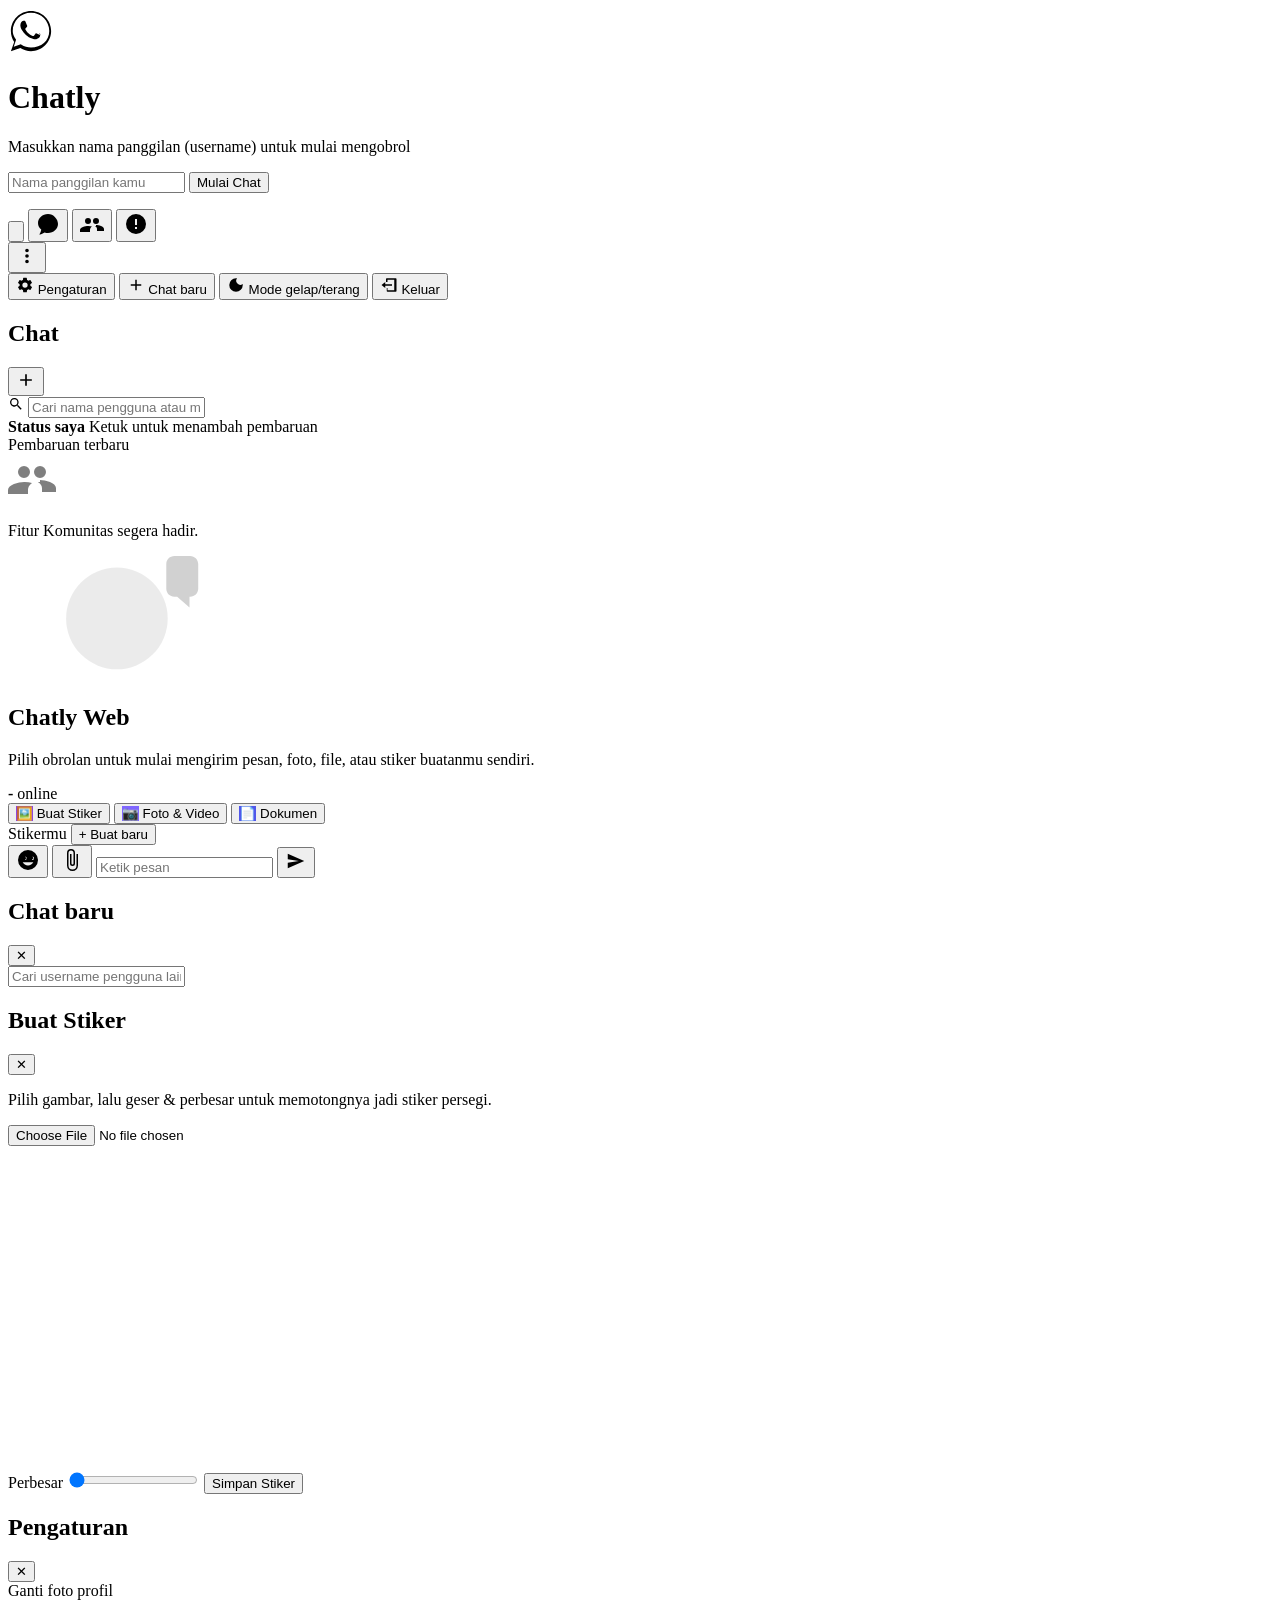
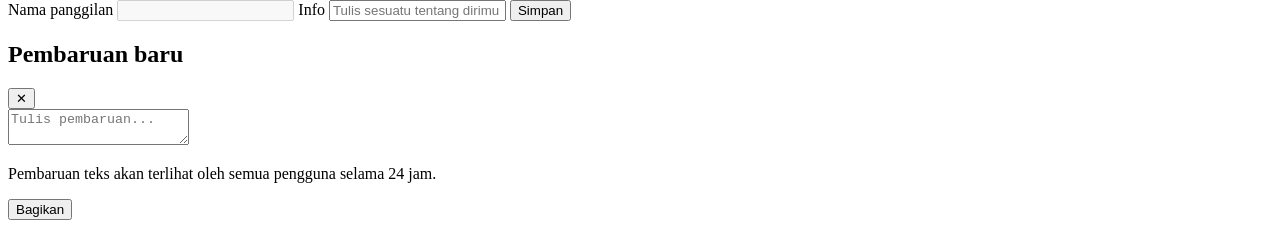
==== index.html @ 98d01206 "Add files via upload" ====
<!DOCTYPE html>
<html lang="id">
<head>
<meta charset="UTF-8" />
<meta name="viewport" content="width=device-width, initial-scale=1.0" />
<title>Chatly — WhatsApp Clone</title>
<link rel="stylesheet" href="css/style.css" />
</head>
<body>

<!-- =========================================================
     LAYAR 1: LOGIN DENGAN USERNAME
========================================================= -->
<div id="screen-login" class="screen active">
  <div class="login-card">
    <div class="login-logo">
      <svg viewBox="0 0 32 32" width="46" height="46"><path fill="currentColor" d="M16 2C8.3 2 2 8.3 2 16c0 2.8.8 5.4 2.3 7.6L2 30l6.6-2.2C10.7 29.2 13.3 30 16 30c7.7 0 14-6.3 14-14S23.7 2 16 2zm0 25.5c-2.4 0-4.7-.7-6.6-1.9l-.5-.3-4.9 1.6 1.6-4.8-.3-.5C4 19.6 3.3 17.9 3.3 16 3.3 9 9 3.3 16 3.3S28.7 9 28.7 16 23 27.5 16 27.5z"/><path fill="currentColor" d="M22.4 18.9c-.4-.2-2.2-1.1-2.5-1.2-.3-.1-.6-.2-.8.2-.2.4-.9 1.2-1.1 1.4-.2.2-.4.3-.8.1-.4-.2-1.6-.6-3-1.9-1.1-1-1.9-2.2-2.1-2.6-.2-.4 0-.6.2-.8.2-.2.4-.4.6-.7.2-.2.3-.4.4-.6.1-.2 0-.5 0-.7-.1-.2-.8-1.9-1.1-2.6-.3-.7-.6-.6-.8-.6h-.7c-.2 0-.6.1-.9.4-.3.3-1.2 1.2-1.2 2.9s1.2 3.4 1.4 3.6c.2.2 2.4 3.6 5.7 5.1.8.3 1.4.6 1.9.7.8.3 1.5.2 2.1.1.6-.1 2.2-.9 2.5-1.8.3-.9.3-1.6.2-1.8-.1-.2-.3-.3-.7-.5z"/></svg>
    </div>
    <h1>Chatly</h1>
    <p>Masukkan nama panggilan (username) untuk mulai mengobrol</p>
    <input id="usernameInput" type="text" placeholder="Nama panggilan kamu" maxlength="24" autocomplete="off" />
    <button id="startBtn">Mulai Chat</button>
    <p class="login-error hidden" id="loginError"></p>
  </div>
</div>

<!-- =========================================================
     LAYAR 2: APLIKASI UTAMA
========================================================= -->
<div id="screen-app" class="screen">
  <div class="app-shell">

    <!-- NAV RAIL -->
    <nav class="nav-rail">
      <div class="nav-top">
        <button class="nav-avatar" id="myAvatarBtn" title="Profil saya">
          <img id="myAvatarImg" src="" alt="" />
          <span id="myAvatarFallback"></span>
        </button>
        <button class="nav-icon active" data-tab="chats" title="Chat">
          <svg viewBox="0 0 24 24" width="24" height="24"><path fill="currentColor" d="M12 2C6.48 2 2 6.04 2 11c0 2.6 1.24 4.94 3.24 6.6-.09.9-.5 2.9-1.94 4.9 0 0 2.75-.35 5.3-2.1 1.05.34 2.19.6 3.4.6 5.52 0 10-4.04 10-9S17.52 2 12 2z"/></svg>
        </button>
        <button class="nav-icon" data-tab="communities" title="Komunitas">
          <svg viewBox="0 0 24 24" width="24" height="24"><path fill="currentColor" d="M8 12a3 3 0 100-6 3 3 0 000 6zm8 0a3 3 0 100-6 3 3 0 000 6zm-8 2c-2.7 0-8 1.35-8 4v2h10v-2c0-1.02.42-2.4 2-3.46A11.7 11.7 0 008 14zm8 0c-.34 0-.7.02-1.08.06C16.6 15.08 17 16.2 17 17.2V19h7v-2c0-2.65-5.3-4-8-4z"/></svg>
        </button>
        <button class="nav-icon" data-tab="updates" title="Pembaruan">
          <svg viewBox="0 0 24 24" width="24" height="24"><path fill="currentColor" d="M12 2a10 10 0 100 20 10 10 0 000-20zm1 15h-2v-2h2zm0-4h-2V7h2z"/></svg>
        </button>
      </div>
      <div class="nav-bottom">
        <button class="nav-icon" id="menuDotsBtn" title="Menu lainnya">
          <svg viewBox="0 0 24 24" width="22" height="22"><path fill="currentColor" d="M12 8a2 2 0 100-4 2 2 0 000 4zm0 6a2 2 0 100-4 2 2 0 000 4zm0 6a2 2 0 100-4 2 2 0 000 4z"/></svg>
        </button>
      </div>
    </nav>

    <!-- DROPDOWN TITIK TIGA -->
    <div class="dropdown-menu hidden" id="dotsMenu">
      <button data-action="settings">
        <svg viewBox="0 0 24 24" width="18" height="18"><path fill="currentColor" d="M19.14 12.94a7.14 7.14 0 000-1.88l2.03-1.58a.5.5 0 00.12-.64l-1.92-3.32a.5.5 0 00-.6-.22l-2.39.96a7.3 7.3 0 00-1.63-.94l-.36-2.54a.5.5 0 00-.5-.42h-3.84a.5.5 0 00-.5.42l-.36 2.54c-.59.24-1.14.56-1.63.94l-2.39-.96a.5.5 0 00-.6.22L2.7 8.84a.5.5 0 00.12.64l2.03 1.58a7.14 7.14 0 000 1.88L2.82 14.5a.5.5 0 00-.12.64l1.92 3.32c.14.24.42.32.6.22l2.39-.96c.49.38 1.04.7 1.63.94l.36 2.54c.05.24.26.42.5.42h3.84c.24 0 .45-.18.5-.42l.36-2.54c.59-.24 1.14-.56 1.63-.94l2.39.96c.24.1.46.02.6-.22l1.92-3.32a.5.5 0 00-.12-.64l-2.03-1.56zM12 15.5a3.5 3.5 0 110-7 3.5 3.5 0 010 7z"/></svg>
        Pengaturan
      </button>
      <button data-action="new-chat">
        <svg viewBox="0 0 24 24" width="18" height="18"><path fill="currentColor" d="M19 13h-6v6h-2v-6H5v-2h6V5h2v6h6z"/></svg>
        Chat baru
      </button>
      <button data-action="theme">
        <svg viewBox="0 0 24 24" width="18" height="18"><path fill="currentColor" d="M12 3a9 9 0 109 9c0-.46-.04-.92-.1-1.36a5.4 5.4 0 01-7.54-7.54c-.44-.06-.9-.1-1.36-.1z"/></svg>
        Mode gelap/terang
      </button>
      <button data-action="logout">
        <svg viewBox="0 0 24 24" width="18" height="18"><path fill="currentColor" d="M16 13v-2H7V8l-5 4 5 4v-3zM20 3H9a1 1 0 00-1 1v4h2V5h9v14h-9v-3H9v4a1 1 0 001 1h11a1 1 0 001-1V4a1 1 0 00-1-1z"/></svg>
        Keluar
      </button>
    </div>

    <!-- PANEL DAFTAR (search + list) -->
    <section class="list-panel">
      <header class="list-header">
        <h1 id="listTitle">Chat</h1>
        <button class="icon-btn" id="composeBtn" title="Chat baru">
          <svg viewBox="0 0 24 24" width="20" height="20"><path fill="currentColor" d="M19 13h-6v6h-2v-6H5v-2h6V5h2v6h6z"/></svg>
        </button>
      </header>
      <div class="search-bar">
        <svg viewBox="0 0 24 24" width="16" height="16"><path fill="currentColor" d="M15.5 14h-.79l-.28-.27a6.5 6.5 0 10-.7.7l.27.28v.79l5 4.99L20.49 19zm-6 0a4.5 4.5 0 110-9 4.5 4.5 0 010 9z"/></svg>
        <input id="searchInput" placeholder="Cari nama pengguna atau mulai chat baru" autocomplete="off" />
      </div>

      <div id="chatListView" class="list-view"></div>

      <div id="updatesListView" class="list-view hidden">
        <div class="updates-my-status" id="myStatusRow">
          <div class="avatar-wrap"><div class="avatar-fallback" id="myStatusAvatar"></div></div>
          <div class="row-text">
            <strong>Status saya</strong>
            <span>Ketuk untuk menambah pembaruan</span>
          </div>
        </div>
        <div class="list-subtitle">Pembaruan terbaru</div>
        <div id="statusFeed"></div>
      </div>

      <div id="communitiesListView" class="list-view hidden">
        <div class="empty-inline">
          <svg viewBox="0 0 24 24" width="48" height="48"><path fill="currentColor" opacity=".5" d="M8 12a3 3 0 100-6 3 3 0 000 6zm8 0a3 3 0 100-6 3 3 0 000 6zm-8 2c-2.7 0-8 1.35-8 4v2h10v-2c0-1.02.42-2.4 2-3.46A11.7 11.7 0 008 14zm8 0c-.34 0-.7.02-1.08.06C16.6 15.08 17 16.2 17 17.2V19h7v-2c0-2.65-5.3-4-8-4z"/></svg>
          <p>Fitur Komunitas segera hadir.</p>
        </div>
      </div>
    </section>

    <!-- PANEL CHAT UTAMA -->
    <section class="chat-panel">
      <div class="chat-empty" id="chatEmpty">
        <svg viewBox="0 0 303 172" width="220"><path fill="currentColor" opacity=".18" d="M229 .1c-6 0-11 4.9-11 11v34c0 6 5 11 11 11h4l17 15V56h1c6 0 11-5 11-11V11c0-6-5-11-11-11h-22z"/><circle cx="150" cy="86" r="70" fill="currentColor" opacity=".08"/></svg>
        <h2>Chatly Web</h2>
        <p>Pilih obrolan untuk mulai mengirim pesan, foto, file, atau stiker buatanmu sendiri.</p>
      </div>

      <div class="chat-active hidden" id="chatActive">
        <header class="chat-header">
          <div class="chat-header-info" id="chatHeaderInfo">
            <div class="avatar-fallback" id="peerAvatar"></div>
            <div>
              <strong id="peerName">-</strong>
              <span id="peerStatus">online</span>
            </div>
          </div>
        </header>

        <div class="messages" id="messagesContainer"></div>

        <div class="attach-menu hidden" id="attachMenu">
          <button data-type="sticker">
            <span class="attach-icon" style="background:#8f47db">🖼️</span> Buat Stiker
          </button>
          <button data-type="image">
            <span class="attach-icon" style="background:#7f66ff">📷</span> Foto &amp; Video
          </button>
          <button data-type="file">
            <span class="attach-icon" style="background:#5157ea">📄</span> Dokumen
          </button>
        </div>

        <div class="sticker-tray hidden" id="stickerTray">
          <div class="sticker-tray-header">
            <span>Stikermu</span>
            <button id="makeStickerBtn">+ Buat baru</button>
          </div>
          <div id="stickerGrid" class="sticker-grid"></div>
        </div>

        <footer class="composer">
          <button class="icon-btn" id="stickerToggleBtn" title="Stiker">
            <svg viewBox="0 0 24 24" width="24" height="24"><path fill="currentColor" d="M12 2a10 10 0 1010 10A10 10 0 0012 2zm-3 6.5A1.5 1.5 0 119 12a1.5 1.5 0 011.5-1.5zm7.5 0A1.5 1.5 0 1116 12a1.5 1.5 0 011.5-1.5zM12 17.5c-2.3 0-4.3-1.3-5.3-3.2h10.6c-1 1.9-3 3.2-5.3 3.2z"/></svg>
          </button>
          <button class="icon-btn" id="attachBtn" title="Lampirkan">
            <svg viewBox="0 0 24 24" width="24" height="24"><path fill="currentColor" d="M16.5 6v11.5a4 4 0 01-8 0V5a2.5 2.5 0 015 0v10.5a1 1 0 01-2 0V6H10v9.5a2.5 2.5 0 005 0V5a4 4 0 00-8 0v12.5a5.5 5.5 0 0011 0V6z"/></svg>
          </button>
          <input type="file" id="imageInput" accept="image/*" hidden />
          <input type="file" id="fileInput" hidden />
          <input type="text" id="messageInput" placeholder="Ketik pesan" autocomplete="off" />
          <button class="send-btn" id="sendBtn" title="Kirim">
            <svg viewBox="0 0 24 24" width="22" height="22"><path fill="currentColor" d="M3 20l18-8L3 4v6l12 2-12 2z"/></svg>
          </button>
        </footer>
      </div>
    </section>
  </div>
</div>

<!-- =========================================================
     MODAL: MULAI CHAT BARU
========================================================= -->
<div class="modal-overlay hidden" id="newChatModal">
  <div class="modal-card">
    <header>
      <h2>Chat baru</h2>
      <button class="modal-close" data-close="newChatModal">✕</button>
    </header>
    <div class="modal-body">
      <input id="newChatSearch" placeholder="Cari username pengguna lain..." autocomplete="off" />
      <div id="newChatResults" class="list-view"></div>
    </div>
  </div>
</div>

<!-- =========================================================
     MODAL: PEMBUAT STIKER
========================================================= -->
<div class="modal-overlay hidden" id="stickerMakerModal">
  <div class="modal-card">
    <header>
      <h2>Buat Stiker</h2>
      <button class="modal-close" data-close="stickerMakerModal">✕</button>
    </header>
    <div class="modal-body sticker-maker-body">
      <p class="hint">Pilih gambar, lalu geser &amp; perbesar untuk memotongnya jadi stiker persegi.</p>
      <input type="file" id="stickerFileInput" accept="image/*" />
      <div class="sticker-canvas-wrap">
        <canvas id="stickerCanvas" width="320" height="320"></canvas>
      </div>
      <div class="sticker-controls hidden" id="stickerControls">
        <label>Perbesar
          <input type="range" id="stickerZoom" min="1" max="3" step="0.01" value="1" />
        </label>
        <button id="saveStickerBtn">Simpan Stiker</button>
      </div>
    </div>
  </div>
</div>

<!-- =========================================================
     MODAL: PENGATURAN / PROFIL
========================================================= -->
<div class="modal-overlay hidden" id="settingsModal">
  <div class="modal-card">
    <header>
      <h2>Pengaturan</h2>
      <button class="modal-close" data-close="settingsModal">✕</button>
    </header>
    <div class="modal-body settings-body">
      <div class="settings-avatar">
        <div class="avatar-fallback big" id="settingsAvatar"></div>
        <label class="btn-secondary">
          Ganti foto profil
          <input type="file" id="avatarInput" accept="image/*" hidden />
        </label>
      </div>
      <label class="field">
        Nama panggilan
        <input id="settingsUsername" disabled />
      </label>
      <label class="field">
        Info
        <input id="settingsAbout" placeholder="Tulis sesuatu tentang dirimu" />
      </label>
      <button class="btn-primary" id="saveSettingsBtn">Simpan</button>
    </div>
  </div>
</div>

<!-- =========================================================
     MODAL: TULIS PEMBARUAN (STATUS)
========================================================= -->
<div class="modal-overlay hidden" id="statusComposerModal">
  <div class="modal-card">
    <header>
      <h2>Pembaruan baru</h2>
      <button class="modal-close" data-close="statusComposerModal">✕</button>
    </header>
    <div class="modal-body">
      <textarea id="statusText" placeholder="Tulis pembaruan..." maxlength="200"></textarea>
      <p class="hint">Pembaruan teks akan terlihat oleh semua pengguna selama 24 jam.</p>
      <button class="btn-primary" id="postStatusBtn">Bagikan</button>
    </div>
  </div>
</div>

<div id="toast" class="toast hidden"></div>

<script src="https://cdn.jsdelivr.net/npm/@supabase/supabase-js@2/dist/umd/supabase.min.js"></script>
<script type="module" src="js/supabaseClient.js"></script>
<script type="module" src="js/app.js"></script>
</body>
</html>
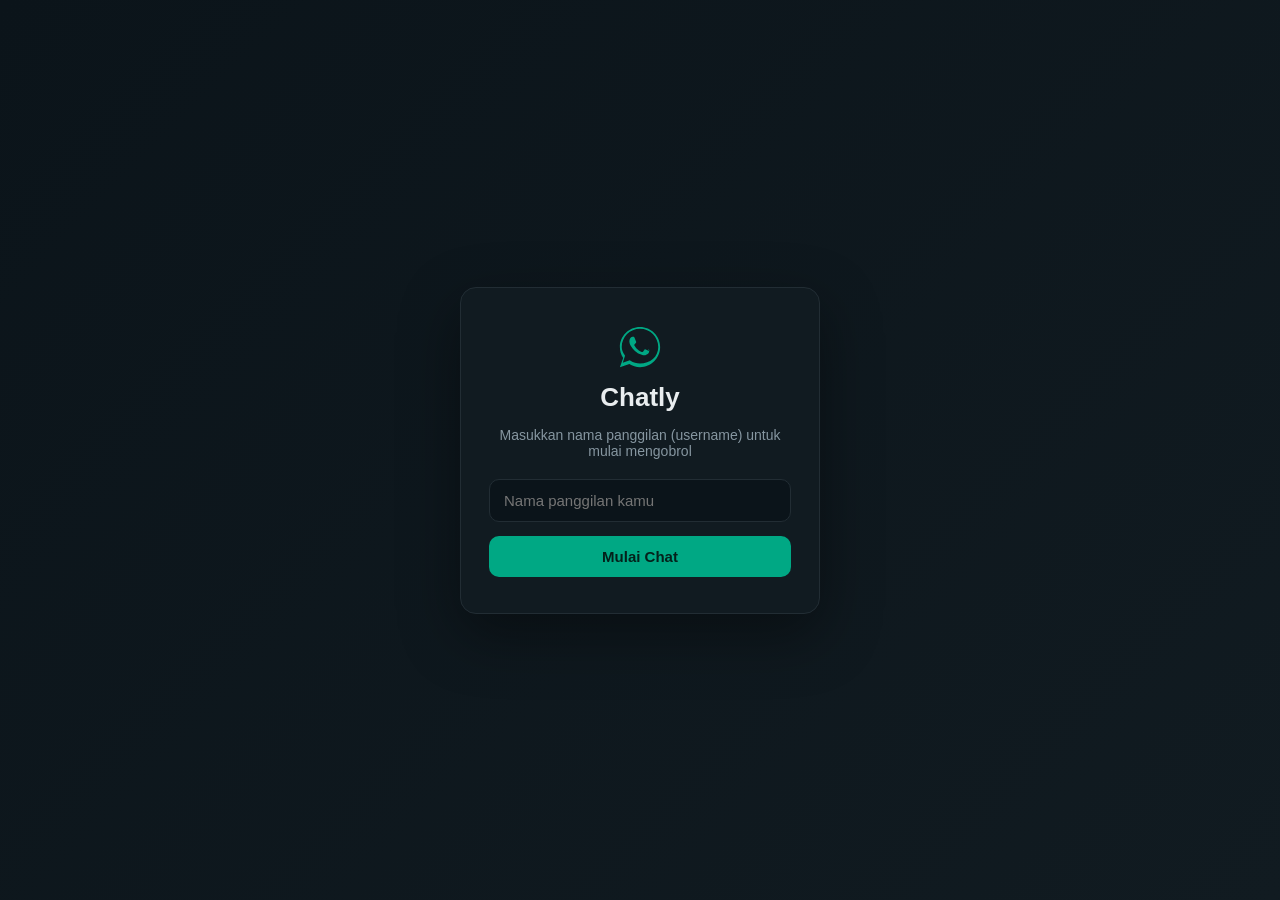
==== commit f6fd9c5b: "Add files via upload" ====
--- a/index.html
+++ b/index.html
@@ -4,7 +4,7 @@
 <meta charset="UTF-8" />
 <meta name="viewport" content="width=device-width, initial-scale=1.0" />
 <title>Chatly — WhatsApp Clone</title>
-<link rel="stylesheet" href="css/style.css" />
+<link rel="stylesheet" href="style.css" />
 </head>
 <body>
 
@@ -260,7 +260,7 @@
 <div id="toast" class="toast hidden"></div>
 
 <script src="https://cdn.jsdelivr.net/npm/@supabase/supabase-js@2/dist/umd/supabase.min.js"></script>
-<script type="module" src="js/supabaseClient.js"></script>
-<script type="module" src="js/app.js"></script>
+<script type="module" src="supabaseClient.js"></script>
+<script type="module" src="app.js"></script>
 </body>
 </html>
--- a/style.css
+++ b/style.css
@@ -0,0 +1,342 @@
+/* =========================================================
+   CHATLY — style ala WhatsApp Web (tema gelap default)
+========================================================= */
+:root{
+  --bg-app: #0b141a;
+  --bg-panel: #111b21;
+  --bg-panel-header: #202c33;
+  --bg-hover: #202c33;
+  --bg-active: #2a3942;
+  --border: #222d34;
+  --text-primary: #e9edef;
+  --text-secondary: #8696a0;
+  --accent: #00a884;
+  --accent-strong: #06cf9c;
+  --bubble-out: #005c4b;
+  --bubble-in: #202c33;
+  --danger: #f15c6d;
+  --radius: 8px;
+  --nav-rail-w: 72px;
+  --list-panel-w: 400px;
+}
+
+body.light{
+  --bg-app: #f0f2f5;
+  --bg-panel: #ffffff;
+  --bg-panel-header: #f0f2f5;
+  --bg-hover: #f5f6f6;
+  --bg-active: #e9edef;
+  --border: #e9edef;
+  --text-primary: #111b21;
+  --text-secondary: #667781;
+  --bubble-out: #d9fdd3;
+  --bubble-in: #ffffff;
+}
+
+*{ box-sizing: border-box; }
+html,body{ height:100%; margin:0; }
+body{
+  font-family: "Segoe UI", Helvetica, Arial, sans-serif;
+  background: var(--bg-app);
+  color: var(--text-primary);
+}
+button{ font-family:inherit; cursor:pointer; border:none; background:none; color:inherit; }
+input, textarea{ font-family:inherit; }
+.hidden{ display:none !important; }
+
+/* ---------- Screens ---------- */
+.screen{ display:none; height:100vh; width:100vw; }
+.screen.active{ display:flex; align-items:center; justify-content:center; }
+
+/* ---------- Login ---------- */
+#screen-login{ background: linear-gradient(135deg,#0b141a,#111b21); }
+.login-card{
+  width: 360px;
+  max-width: 90vw;
+  background: var(--bg-panel);
+  border: 1px solid var(--border);
+  border-radius: 16px;
+  padding: 36px 28px;
+  text-align: center;
+  box-shadow: 0 20px 60px rgba(0,0,0,.4);
+}
+.login-logo{ color: var(--accent); margin-bottom: 8px; }
+.login-card h1{ margin: 4px 0; font-size: 26px; }
+.login-card p{ color: var(--text-secondary); font-size: 14px; margin-bottom: 20px; }
+.login-card input{
+  width: 100%;
+  padding: 12px 14px;
+  border-radius: 10px;
+  border: 1px solid var(--border);
+  background: var(--bg-app);
+  color: var(--text-primary);
+  font-size: 15px;
+  outline: none;
+  margin-bottom: 14px;
+}
+.login-card input:focus{ border-color: var(--accent); }
+.login-card button{
+  width: 100%;
+  padding: 12px;
+  border-radius: 10px;
+  background: var(--accent);
+  color: #04211b;
+  font-weight: 600;
+  font-size: 15px;
+}
+.login-card button:hover{ background: var(--accent-strong); }
+.login-error{ color: var(--danger); font-size: 13px; margin-top: 12px; }
+
+/* ---------- App shell ---------- */
+.app-shell{
+  display: flex;
+  width: 100vw;
+  height: 100vh;
+  position: relative;
+}
+
+/* Nav rail */
+.nav-rail{
+  width: var(--nav-rail-w);
+  background: var(--bg-panel-header);
+  border-right: 1px solid var(--border);
+  display: flex;
+  flex-direction: column;
+  justify-content: space-between;
+  align-items: center;
+  padding: 16px 0;
+  flex-shrink: 0;
+}
+.nav-top, .nav-bottom{ display:flex; flex-direction:column; align-items:center; gap: 8px; }
+.nav-icon, .nav-avatar{
+  width: 44px; height: 44px;
+  border-radius: 10px;
+  display:flex; align-items:center; justify-content:center;
+  color: var(--text-secondary);
+}
+.nav-icon:hover{ background: var(--bg-hover); color: var(--text-primary); }
+.nav-icon.active{ color: var(--accent-strong); background: var(--bg-active); }
+.nav-avatar{ margin-bottom: 12px; overflow:hidden; position: relative; background:#3a4a54; }
+.nav-avatar img{ width:100%; height:100%; object-fit:cover; display:none; }
+.nav-avatar span{ font-weight:600; font-size:15px; color:#fff; }
+
+/* Dropdown menu (titik tiga) */
+.dropdown-menu{
+  position:absolute;
+  left: 78px;
+  bottom: 16px;
+  background: var(--bg-panel-header);
+  border: 1px solid var(--border);
+  border-radius: 8px;
+  box-shadow: 0 8px 24px rgba(0,0,0,.4);
+  min-width: 200px;
+  z-index: 50;
+  padding: 6px;
+}
+.dropdown-menu button{
+  width:100%;
+  display:flex; align-items:center; gap:10px;
+  padding: 10px 12px;
+  border-radius: 6px;
+  font-size: 14px;
+  text-align:left;
+}
+.dropdown-menu button:hover{ background: var(--bg-hover); }
+
+/* List panel */
+.list-panel{
+  width: var(--list-panel-w);
+  background: var(--bg-panel);
+  border-right: 1px solid var(--border);
+  display:flex; flex-direction:column;
+  flex-shrink: 0;
+}
+.list-header{
+  height: 60px;
+  display:flex; align-items:center; justify-content:space-between;
+  padding: 0 18px;
+}
+.list-header h1{ font-size: 20px; margin:0; }
+.icon-btn{ width:38px; height:38px; border-radius:50%; display:flex; align-items:center; justify-content:center; color: var(--text-secondary); }
+.icon-btn:hover{ background: var(--bg-hover); color: var(--text-primary); }
+
+.search-bar{
+  margin: 6px 12px 8px;
+  padding: 8px 12px;
+  background: var(--bg-panel-header);
+  border-radius: 10px;
+  display:flex; align-items:center; gap:10px;
+  color: var(--text-secondary);
+}
+.search-bar input{
+  flex:1; border:none; outline:none; background:transparent;
+  color: var(--text-primary); font-size: 14px;
+}
+
+.list-view{ flex:1; overflow-y:auto; }
+.list-subtitle{ padding: 10px 18px 4px; font-size: 13px; color: var(--accent-strong); font-weight:600; }
+
+.chat-row, .updates-my-status, .result-row{
+  display:flex; align-items:center; gap:12px;
+  padding: 12px 16px;
+  cursor:pointer;
+  border-bottom: 1px solid transparent;
+}
+.chat-row:hover, .updates-my-status:hover, .result-row:hover{ background: var(--bg-hover); }
+.chat-row.active{ background: var(--bg-active); }
+
+.avatar-fallback{
+  width: 46px; height:46px; border-radius:50%;
+  background: linear-gradient(135deg,#00a884,#0b6e57);
+  color:#fff; display:flex; align-items:center; justify-content:center;
+  font-weight:700; font-size:17px; flex-shrink:0; text-transform:uppercase;
+}
+.avatar-fallback.big{ width: 96px; height:96px; font-size: 32px; }
+
+.row-text{ flex:1; min-width:0; display:flex; flex-direction:column; }
+.row-text strong{ font-size:15px; font-weight:600; }
+.row-text span{ font-size:13px; color: var(--text-secondary); white-space:nowrap; overflow:hidden; text-overflow:ellipsis; }
+.row-meta{ font-size:11px; color: var(--text-secondary); align-self:flex-start; }
+
+.empty-inline{ text-align:center; color:var(--text-secondary); padding: 60px 24px; }
+.empty-inline svg{ margin-bottom:12px; }
+
+/* Chat panel */
+.chat-panel{ flex:1; display:flex; flex-direction:column; min-width:0; background: var(--bg-app); position:relative;
+  background-image: radial-gradient(circle at 20% 10%, rgba(255,255,255,.02) 0, transparent 40%);
+}
+.chat-empty{ flex:1; display:flex; flex-direction:column; align-items:center; justify-content:center; color: var(--text-secondary); text-align:center; padding: 40px; }
+.chat-empty svg{ color: var(--text-secondary); margin-bottom: 20px; }
+.chat-empty h2{ font-weight:300; font-size: 28px; color: var(--text-primary); }
+.chat-empty p{ max-width: 380px; font-size: 14px; }
+
+.chat-active{ flex:1; display:flex; flex-direction:column; min-height:0; }
+.chat-header{
+  height:60px; background: var(--bg-panel-header); border-bottom:1px solid var(--border);
+  display:flex; align-items:center; padding:0 16px; flex-shrink:0;
+}
+.chat-header-info{ display:flex; align-items:center; gap:12px; }
+.chat-header-info strong{ display:block; font-size:15px; }
+.chat-header-info span{ font-size:12px; color: var(--text-secondary); }
+
+.messages{ flex:1; overflow-y:auto; padding: 18px 8%; display:flex; flex-direction:column; gap:6px; }
+.msg-row{ display:flex; }
+.msg-row.out{ justify-content:flex-end; }
+.bubble{
+  max-width: 60%;
+  padding: 7px 9px 8px 10px;
+  border-radius: 8px;
+  font-size: 14.2px;
+  line-height: 1.4;
+  position:relative;
+  word-wrap:break-word;
+  box-shadow: 0 1px 1px rgba(0,0,0,.2);
+}
+.msg-row.in .bubble{ background: var(--bubble-in); border-top-left-radius:0; }
+.msg-row.out .bubble{ background: var(--bubble-out); border-top-right-radius:0; }
+.bubble .time{ display:block; text-align:right; font-size:10.5px; color: var(--text-secondary); margin-top:4px; }
+.bubble img.msg-img{ max-width: 260px; border-radius:6px; display:block; margin-bottom:4px; cursor:pointer; }
+.bubble.sticker-bubble{ background:transparent; box-shadow:none; padding:0; }
+.bubble.sticker-bubble img{ width:130px; height:130px; object-fit:contain; }
+.file-card{ display:flex; align-items:center; gap:10px; background: rgba(255,255,255,.06); padding:8px; border-radius:8px; margin-bottom:4px; text-decoration:none; color:inherit; }
+.file-card .file-icon{ width:36px; height:36px; border-radius:50%; background: var(--accent); display:flex; align-items:center; justify-content:center; flex-shrink:0; }
+.file-card .file-meta{ min-width:0; }
+.file-card .file-meta strong{ display:block; font-size:13px; white-space:nowrap; overflow:hidden; text-overflow:ellipsis; max-width:180px; }
+.file-card .file-meta span{ font-size:11px; color: var(--text-secondary); }
+
+.day-divider{ align-self:center; background: var(--bg-panel-header); color: var(--text-secondary); font-size:12px; padding:5px 12px; border-radius:8px; margin: 10px 0; }
+
+/* Composer */
+.attach-menu{
+  position:absolute; bottom: 76px; left: 16px;
+  background: var(--bg-panel-header); border:1px solid var(--border);
+  border-radius:10px; padding:6px; box-shadow: 0 8px 24px rgba(0,0,0,.4); z-index:40;
+}
+.attach-menu button{ display:flex; align-items:center; gap:10px; padding:10px 14px; width:100%; border-radius:6px; font-size:14px; }
+.attach-menu button:hover{ background: var(--bg-hover); }
+.attach-icon{ width:32px; height:32px; border-radius:50%; display:flex; align-items:center; justify-content:center; font-size:15px; }
+
+.composer{
+  display:flex; align-items:center; gap:6px;
+  padding: 10px 16px; background: var(--bg-panel-header); flex-shrink:0;
+}
+.composer input#messageInput{
+  flex:1; border:none; outline:none; border-radius: 20px;
+  padding: 10px 16px; background: var(--bg-panel); color: var(--text-primary); font-size:14.5px;
+}
+.send-btn{ width:42px; height:42px; border-radius:50%; display:flex; align-items:center; justify-content:center; color: var(--text-secondary); }
+.send-btn:hover{ color: var(--accent-strong); }
+
+.sticker-tray{ background: var(--bg-panel-header); border-top:1px solid var(--border); padding:10px 16px; max-height:180px; }
+.sticker-tray-header{ display:flex; justify-content:space-between; align-items:center; font-size:13px; color: var(--text-secondary); margin-bottom:8px; }
+.sticker-tray-header button{ color: var(--accent-strong); font-weight:600; }
+.sticker-grid{ display:grid; grid-template-columns: repeat(auto-fill, 64px); gap:8px; max-height:110px; overflow-y:auto; }
+.sticker-grid img{ width:64px; height:64px; object-fit:contain; border-radius:6px; cursor:pointer; background: rgba(255,255,255,.04); }
+.sticker-grid img:hover{ background: rgba(255,255,255,.1); }
+.sticker-grid .empty{ color: var(--text-secondary); font-size:13px; grid-column: 1/-1; }
+
+/* Updates list */
+.updates-my-status{ }
+.updates-my-status .avatar-wrap{ position:relative; }
+
+/* Modals */
+.modal-overlay{
+  position:fixed; inset:0; background: rgba(0,0,0,.55);
+  display:flex; align-items:center; justify-content:center; z-index:100;
+}
+.modal-card{
+  width: 420px; max-width: 92vw; max-height: 86vh; overflow-y:auto;
+  background: var(--bg-panel); border-radius: 12px; border:1px solid var(--border);
+  box-shadow: 0 20px 60px rgba(0,0,0,.5);
+}
+.modal-card header{
+  display:flex; align-items:center; justify-content:space-between;
+  padding: 16px 20px; border-bottom:1px solid var(--border);
+  position: sticky; top:0; background: var(--bg-panel);
+}
+.modal-card h2{ margin:0; font-size:18px; }
+.modal-close{ font-size:18px; color: var(--text-secondary); }
+.modal-close:hover{ color: var(--text-primary); }
+.modal-body{ padding: 18px 20px; display:flex; flex-direction:column; gap:14px; }
+.modal-body input, .modal-body textarea{
+  width:100%; padding: 11px 13px; border-radius:8px; border:1px solid var(--border);
+  background: var(--bg-app); color: var(--text-primary); font-size:14px; outline:none;
+}
+.modal-body textarea{ min-height: 90px; resize:vertical; }
+.modal-body input:focus, .modal-body textarea:focus{ border-color: var(--accent); }
+.hint{ font-size:12.5px; color: var(--text-secondary); margin:0; }
+
+.btn-primary{ background: var(--accent); color:#04211b; font-weight:600; padding:11px; border-radius:8px; }
+.btn-primary:hover{ background: var(--accent-strong); }
+.btn-secondary{ background: var(--bg-hover); padding:9px 14px; border-radius:8px; font-size:13px; display:inline-block; }
+.btn-secondary:hover{ background: var(--bg-active); }
+
+.settings-body{ align-items:center; }
+.settings-avatar{ display:flex; flex-direction:column; align-items:center; gap:10px; }
+.field{ width:100%; display:flex; flex-direction:column; gap:6px; font-size:12.5px; color: var(--text-secondary); }
+
+.sticker-maker-body input[type="file"]{ padding:8px; }
+.sticker-canvas-wrap{ display:flex; justify-content:center; background: repeating-conic-gradient(#20292e 0% 25%, #232d33 0% 50%) 50% / 20px 20px; border-radius:8px; overflow:hidden; }
+#stickerCanvas{ touch-action:none; cursor:grab; }
+.sticker-controls{ display:flex; align-items:center; justify-content:space-between; gap:12px; }
+.sticker-controls label{ flex:1; font-size:12.5px; color: var(--text-secondary); display:flex; flex-direction:column; gap:4px; }
+
+/* Toast */
+.toast{
+  position:fixed; bottom: 24px; left:50%; transform: translateX(-50%);
+  background: var(--bg-panel-header); color: var(--text-primary);
+  padding: 10px 18px; border-radius: 8px; font-size: 13.5px;
+  box-shadow: 0 8px 24px rgba(0,0,0,.4); z-index: 200;
+}
+
+/* Scrollbars */
+.list-view::-webkit-scrollbar, .messages::-webkit-scrollbar, .sticker-grid::-webkit-scrollbar{ width:8px; }
+.list-view::-webkit-scrollbar-thumb, .messages::-webkit-scrollbar-thumb{ background: #2b3841; border-radius:8px; }
+
+/* Responsive */
+@media (max-width: 860px){
+  :root{ --list-panel-w: 100vw; }
+  .nav-rail{ width: 56px; }
+  .chat-panel{ position:absolute; inset:0; left:56px; z-index:5; }
+  .chat-panel:not(.show){ display:none; }
+}
